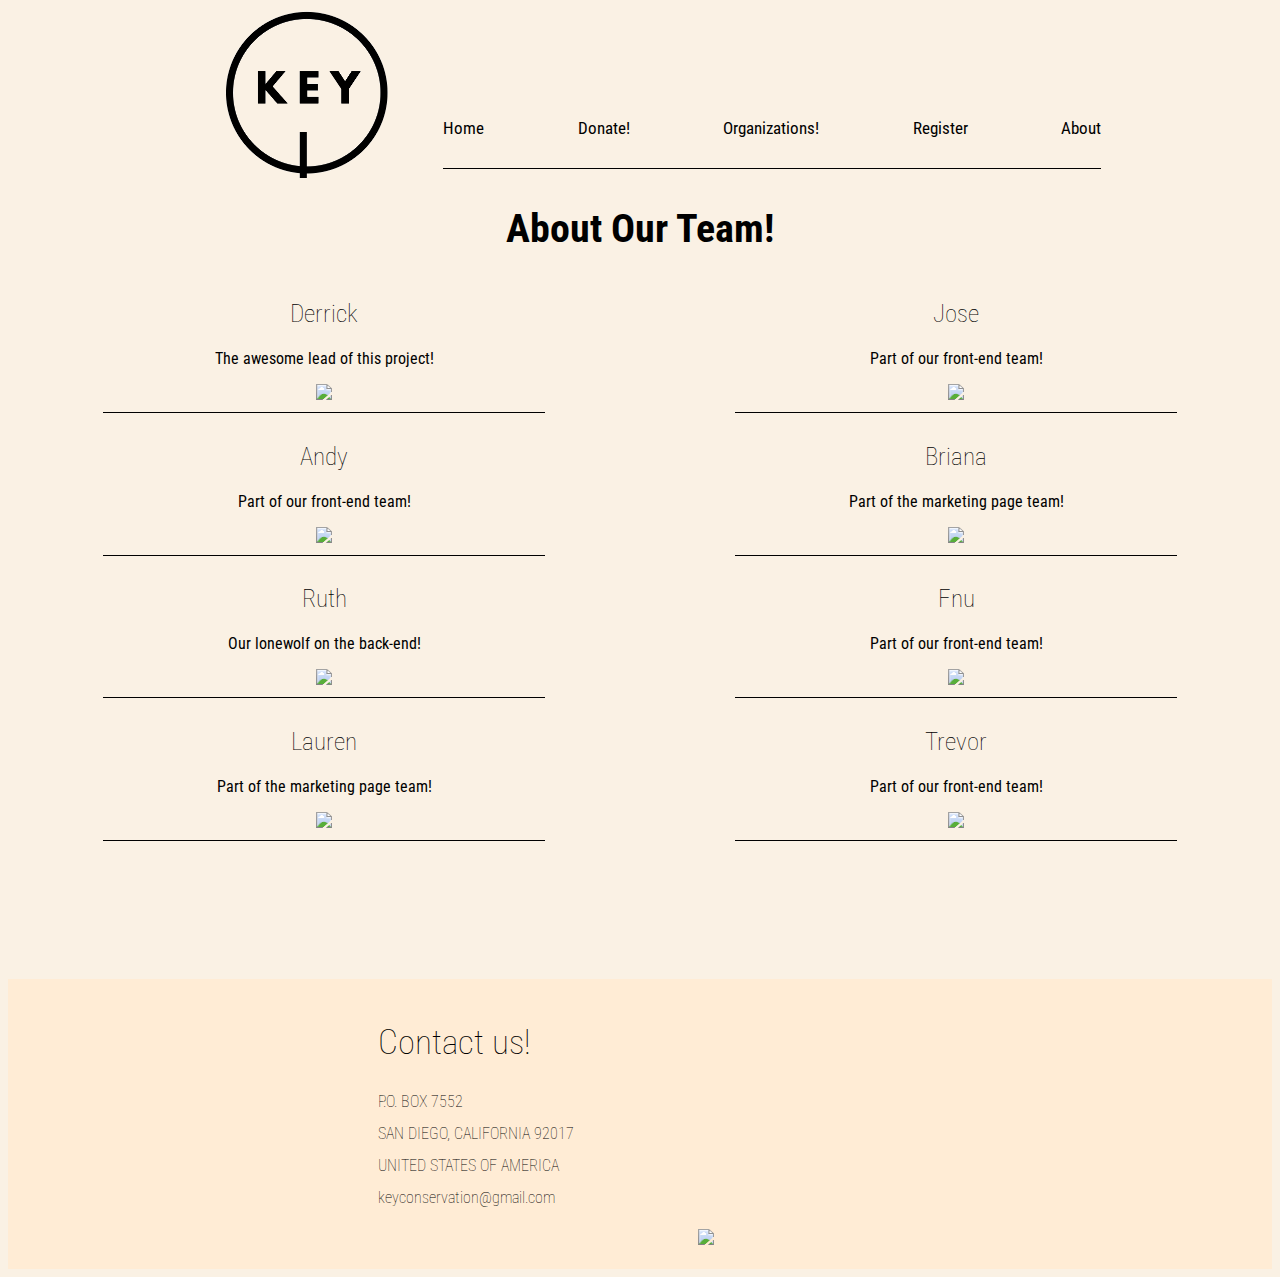
==== about.html @ 1218e14e "finished" ====
<!DOCTYPE html>

<html lang="en">

<head>

    <meta name="viewport" content="width=device-width, initial-scale=1">
    <meta charset="utf-8">
    <link href="https://fonts.googleapis.com/css?family=Bangers|Titillium+Web" rel="stylesheet" />
    <link rel="stylesheet" href="css/index.css" />

    <link rel="apple-touch-icon" sizes="180x180" href="/Bw1/marketing-page/img/key" />
    <link rel="icon" type="image/png" sizes="32x32" href="/Bw1/marketing-page/img/key" />
    <link rel="icon" type="image/png" sizes="16x16" href="/Bw1/marketing-page/img/key" />
    <link href="https://fonts.googleapis.com/css?family=Roboto+Condensed|Source+Sans+Pro&display=swap"
        rel="stylesheet" />
</head>

<body>

    <section class="topPage">
        <img src="img/key" />

        <nav>
            <a href="index.html">Home</a>
            <a href>Donate!</a>
            <a href>Organizations!</a>
            <a href>Register</a>
            <a href="about.html">About</a>
            <hr />
        </nav>
    </section>

    <div class="aboutTitle">
        <h1>About Our Team!</h1>
    </div>
    <section class="aboutUs">

        <section class="Derrick">
            <div class="nameAbout">
                <h2>Derrick</h2>
                <p>The awesome lead of this project!</p>
            </div>
            <div class="imageAbout">
                <img src="https://ca.slack-edge.com/T4JUEB3ME-U9SQJFTE3-b0c9c3dd7fe5-512">
            </div>
            <hr>
        </section>

        <section class="Jose">
            <div class="nameAbout">
                <h2>Jose</h2>
                <p>Part of our front-end team!</p>
            </div>
            <div class="imageAbout">
                <img src="https://ca.slack-edge.com/T4JUEB3ME-UJU0U1YCR-6c13efc5d241-512">
            </div>
            <hr>
        </section>

        <section class="Andy">
            <div class="nameAbout">
                <h2>Andy</h2>
                <p>Part of our front-end team!</p>
            </div>
            <div class="imageAbout">
                <img src="https://ca.slack-edge.com/T4JUEB3ME-UGDA0KRNW-fe19aeb70817-512">
            </div>
            <hr>
        </section>

        <section class="me">
            <div class="nameAbout">
                <h2>Briana</h2>
                <p>Part of the marketing page team!</p>
            </div>
            <div class="imageAbout">
                <img src="https://ca.slack-edge.com/T4JUEB3ME-UQK3V4QAC-deeb0acad0f6-512">
            </div>
            <hr>
        </section>

        <section class="Ruth">
            <div class="nameAbout">
                <h2>Ruth</h2>
                <p>Our lonewolf on the back-end!</p>
            </div>
            <div class="imageAbout">
                <img src="https://ca.slack-edge.com/T4JUEB3ME-UJHSD2W8G-2f95376a6205-512">
            </div>
            <hr>
        </section>

        <section class="Fnu">
            <div class="nameAbout">
                <h2>Fnu</h2>
                <p>Part of our front-end team!</p>
            </div>
            <div class="imageAbout">
                <img src="https://ca.slack-edge.com/T4JUEB3ME-UNJSNJV16-a2894fe0ade8-512">
            </div>
            <hr>
        </section>

        <section class="Lauren">
            <div class="nameAbout">
                <h2>Lauren</h2>
                <p>Part of the marketing page team!</p>
            </div>
            <div class="imageAbout">
                <img id="lauren" src="/Bw1/marketing-page/img/undraw_pet_adoption_2qkw (1).svg">
            </div>
            <hr>
        </section>

        <section class="Trevor">
            <div class="nameAbout">
                <h2>Trevor</h2>
                <p>Part of our front-end team!</p>
            </div>
            <div class="imageAbout">
                <img src="https://ca.slack-edge.com/T4JUEB3ME-UNLNEH5PZ-79f89efc8e9d-512">
            </div>
            <hr>
        </section>

    </section>
    <footer>
        <!-- <hr> -->
        <h1>Contact us!</h1>
        <ul style="list-style-type:none;">
            <li>P.O. BOX 7552</li>
            <li>SAN DIEGO, CALIFORNIA 92017</li>
            <li>UNITED STATES OF AMERICA</li>
            <li>keyconservation@gmail.com</li>
        </ul>
        <img src="/Bw1/marketing-page/img/undraw_pet_adoption_2qkw (1).svg" />
    </footer>

</body>

</html>
---- css/index.css ----
.topPage {
  display: flex;
}
@media screen and (max-width: 667px) {
  .topPage {
    display: flex;
    justify-content: center;
    flex-direction: column;
    margin-left: 5px;
  }
}
.topPage img {
  width: 170px;
  margin-left: 215px;
}
@media screen and (max-width: 667px) {
  .topPage img {
    width: 100px;
    height: 100px;
    display: flex;
    margin-left: 153px;
    flex-direction: column;
  }
}
.topPage nav {
  margin-top: 110px;
  word-break: break-all;
  word-spacing: 7vw;
  margin-left: 50px;
}
@media screen and (max-width: 667px) {
  .topPage nav {
    margin-top: 20px;
    margin-left: 0;
  }
}
.topPage nav a {
  font-size: 17px;
  text-decoration: none;
  color: black;
}
@media screen and (max-width: 667px) {
  .topPage nav a {
    width: 100vw;
    margin-bottom: 5px;
    display: flex;
    flex-direction: column;
    border-radius: 0;
    text-align: center;
    padding: 15px;
  }
}
.topPage nav a:hover {
  border-bottom: 1px solid #5b9e5f;
}
@media screen and (max-width: 667px) {
  .topPage nav a:hover {
    border-bottom: 0;
  }
}
.topPage nav hr {
  height: 1px;
  background-color: black;
  border: none;
  margin-top: 30px;
  width: 100%;
}
.mission {
  background: url(/Bw1/marketing-page/img/tiger.jpg) no-repeat;
  margin-left: 225px;
  background-size: 915px;
}
@media screen and (max-width: 667px) {
  .mission {
    background-size: 110%;
    width: 100%;
    margin-left: 0;
  }
}
.mission h1 {
  text-align: center;
  margin-right: 190px;
  font-family: 'Roboto Condensed', sans-serif;
  font-size: 40px;
  color: white;
  padding-top: 60px;
}
@media screen and (max-width: 667px) {
  .mission h1 {
    font-size: 15px;
    margin-right: 0;
    margin-top: -40px;
  }
}
.mission p {
  text-align: center;
  margin-right: 190px;
  font-family: 'Roboto Condensed', sans-serif;
  font-size: 14px;
  color: white;
  padding-bottom: 150px;
}
@media screen and (max-width: 667px) {
  .mission p {
    font-size: 12px;
    margin: 0;
    padding-bottom: 100px;
  }
}
.topMid {
  /*"Forgot password" text */
}
@media screen and (max-width: 667px) {
  .topMid {
    display: flex;
    flex-wrap: wrap;
    margin-top: -50px;
  }
}
.topMid form {
  border-radius: 5px;
  background-color: white;
  width: 20%;
  margin-left: 222px;
  margin-top: -50px;
}
@media screen and (max-width: 667px) {
  .topMid form {
    margin: 0;
    width: 100%;
    height: 50%;
  }
}
.topMid input[type=text],
.topMid input[type=password] {
  width: 100%;
  font-family: 'Roboto Condensed', sans-serif;
  padding: 12px 20px;
  margin: 8px 0;
  display: inline-block;
  border: 1px solid #ccc;
  border-radius: 5px;
  box-sizing: border-box;
}
@media screen and (max-width: 667px) {
  .topMid input[type=text],
  .topMid input[type=password] {
    width: 100%;
    font-family: 'Roboto Condensed', sans-serif;
    font-size: 10px;
    padding: 12px 20px;
    margin: 8px 0;
    display: block;
    border: 1px solid #ccc;
    border-radius: 5px;
    box-sizing: border-box;
  }
}
.topMid button {
  background-color: #5b9e5f;
  color: white;
  padding: 14px 20px;
  margin: 8px 0;
  border: none;
  border-radius: 5px;
  cursor: pointer;
  width: 100%;
}
@media screen and (max-width: 667px) {
  .topMid button {
    background-color: #5b9e5f;
    color: white;
    padding: 7px 10px;
    font-size: 10px;
    margin: 8px 0;
    border: none;
    border-radius: 5px;
    cursor: pointer;
    width: 30%;
  }
}
.topMid button:hover {
  opacity: 0.8;
}
.topMid .icon {
  text-align: center;
  margin-top: 8px;
  word-break: break-all;
  word-spacing: 2.5vw;
}
.topMid img.icon {
  width: 5%;
}
.topMid .container {
  padding: 16px;
}
.topMid span.psw {
  align-items: center;
  padding-top: 4px;
  font-size: 13px;
}
@media screen and (max-width: 667px) {
  .topMid span.psw {
    display: block;
    float: none;
  }
}
.topMid {
  display: flex;
}
.panda {
  width: 150px;
  margin-left: 50px;
}
@media screen and (max-width: 667px) {
  .panda {
    margin-left: 15px;
    width: 100px;
    height: 150px;
  }
}
.mam {
  width: 150px;
  margin-left: 50px;
  width: 158px;
}
@media screen and (max-width: 667px) {
  .mam {
    margin-left: 15px;
    width: 100px;
    height: 150px;
  }
}
.turtle {
  width: 150px;
  margin-left: 50px;
}
@media screen and (max-width: 667px) {
  .turtle {
    margin-left: 15px;
    width: 100px;
    height: 150px;
  }
}
.info img {
  margin-top: -46px;
  border-radius: 3px;
}
@media screen and (max-width: 667px) {
  .info img {
    margin-top: 10px;
  }
}
.info p {
  margin-left: 50px;
  line-height: 2;
  font-size: 14px;
}
@media screen and (max-width: 667px) {
  .info p {
    margin: 0;
    text-align: center;
  }
}
.info hr {
  height: 1px;
  background-color: black;
  border: none;
  width: 100%;
  margin-left: 52px;
  margin-top: -3px;
}
@media screen and (max-width: 667px) {
  .info hr {
    margin: 0;
  }
}
.hi-slide {
  position: relative;
  width: 754px;
  height: 292px;
  margin: 0 auto;
  margin-top: 60px;
}
.hi-slide .hi-next,
.hi-slide .hi-prev {
  position: absolute;
  top: 50%;
  width: 40px;
  height: 40px;
  margin-top: -20px;
  border-radius: 50px;
  line-height: 40px;
  text-align: center;
  cursor: pointer;
  background-color: #5b9e5f;
  color: white;
  transition: all 0.6s;
  font-size: 20px;
  font-weight: bold;
}
.hi-slide .hi-next:hover,
.hi-slide .hi-prev:hover {
  opacity: 0.7;
}
.hi-slide .hi-prev {
  left: -60px;
}
.hi-slide .hi-prev::before {
  content: '<';
}
.hi-slide .hi-next {
  right: -60px;
}
.hi-slide .hi-next::before {
  content: '>';
}
.hi-slide ul {
  border-radius: 5px;
  list-style: none;
  position: relative;
  width: 754px;
  height: 292px;
  margin: 0;
  padding: 0;
}
.hi-slide ul li {
  border-radius: 5px;
  overflow: hidden;
  position: absolute;
  z-index: 0;
  left: 377px;
  top: 146px;
  height: 0;
  margin: 0;
  padding: 0;
  background-color: #333;
  cursor: pointer;
}
.hi-slide ul li img {
  border-radius: 5px;
  width: 100%;
  height: 100%;
  background-position: center;
}
#title {
  font-size: 25px;
  text-align: center;
  font-weight: lighter;
  margin-top: 30px;
}
#title .donate {
  text-decoration: none;
  color: blue;
}
footer {
  background-color: #ffecd5;
  width: 100%;
  padding-top: 20px;
  padding-bottom: 20px;
  margin-top: 130px;
}
footer h1 {
  font-size: 35px;
  text-align: left;
  margin-left: 370px;
  font-weight: lighter;
}
@media screen and (max-width: 667px) {
  footer h1 {
    margin-left: 21px;
    text-align: center;
    font-size: 20px;
  }
}
footer ul {
  text-align: left;
  line-height: 2;
  margin-left: 330px;
  font-weight: lighter;
}
@media screen and (max-width: 667px) {
  footer ul {
    text-align: center;
    margin-left: -20px;
  }
}
footer img {
  width: 265px;
  margin-left: 690px;
  margin-top: -990px;
}
@media screen and (max-width: 667px) {
  footer img {
    margin-left: 60px;
    margin-top: 0;
  }
}
.aboutTitle {
  font-size: 20px;
  text-align: center;
}
.aboutUs {
  display: grid;
  grid-template-columns: 1fr 1fr;
  align-content: center;
  text-align: center;
}
.aboutUs .nameAbout .imageAbout {
  display: grid;
}
.aboutUs .imageAbout img {
  width: 25%;
}
.aboutUs h2 {
  font-size: 25px;
  font-weight: lighter;
}
hr {
  height: 1px;
  background-color: black;
  border: none;
  width: 70%;
}
#lauren {
  width: 200px;
}
html {
  scroll-behavior: smooth;
}
body {
  font-family: 'Roboto Condensed', sans-serif;
  background-color: #faf1e4;
  overflow-x: hidden;
}
@media screen and (max-width: 667px) {
  body {
    font-family: 'Roboto Condensed', sans-serif;
    background-color: #faf1e4;
    overflow-x: hidden;
    display: flex;
    flex-direction: column;
    align-items: center;
  }
}
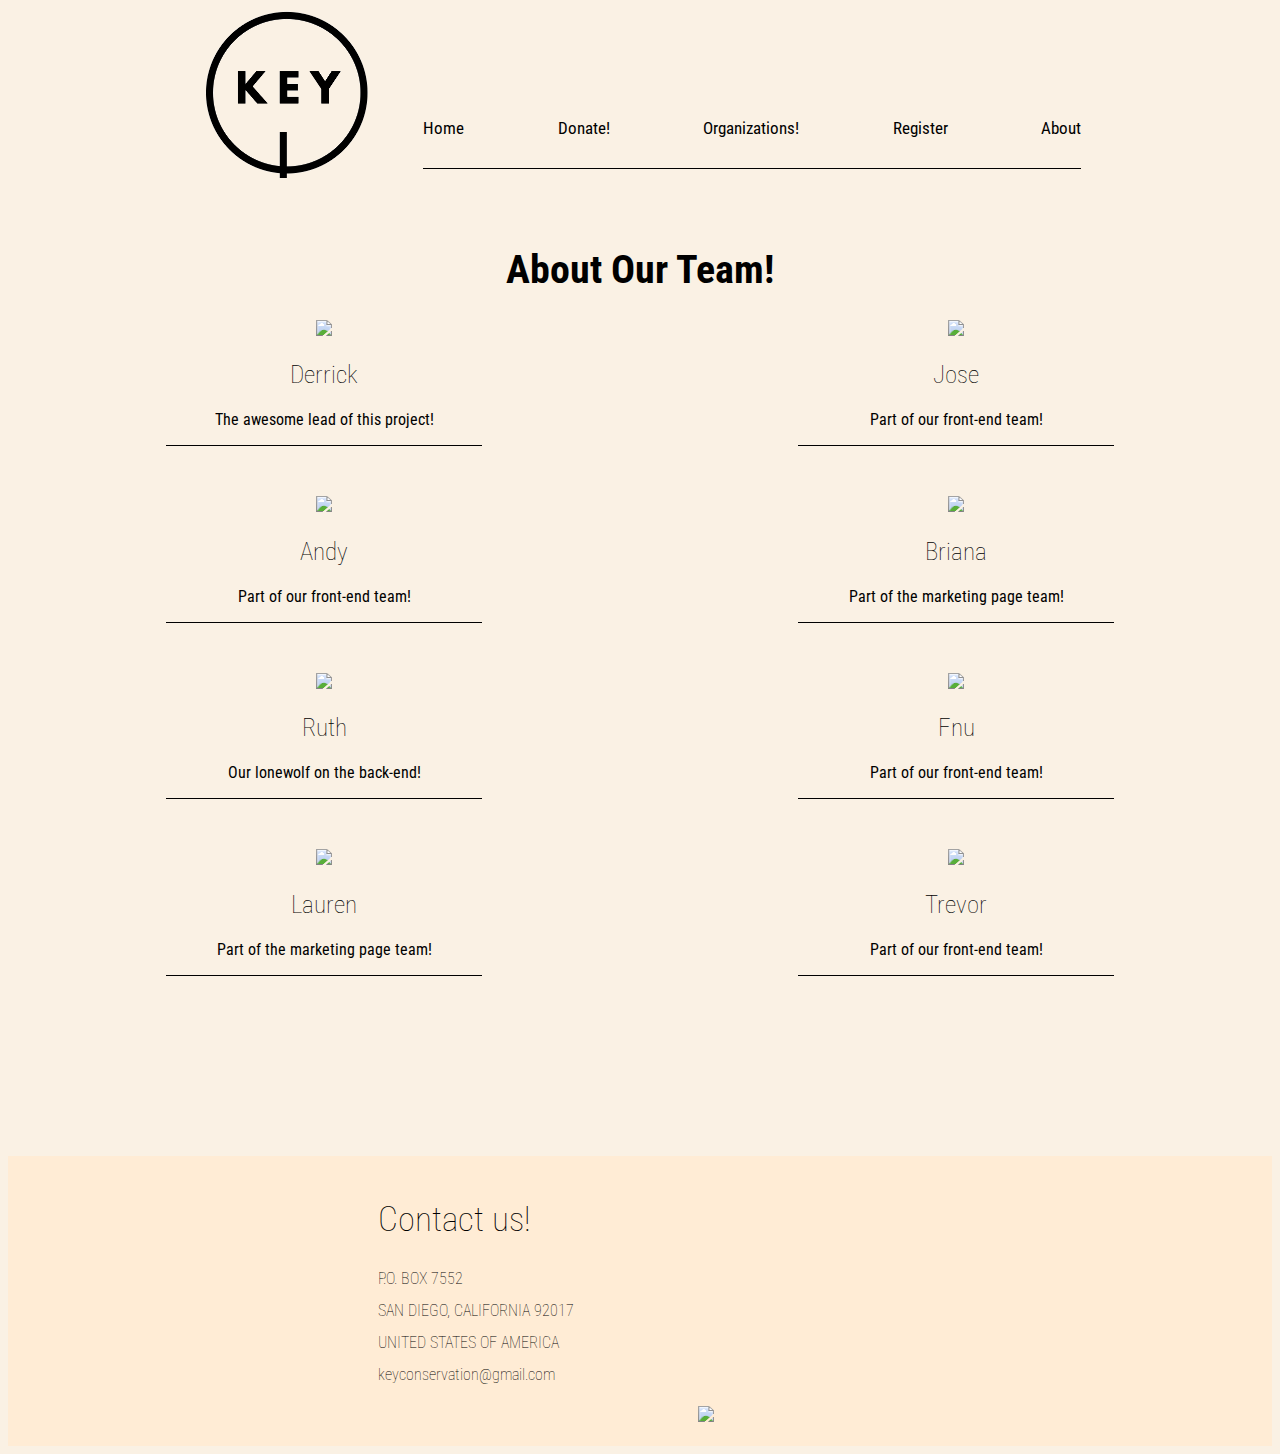
==== commit 59433b6f: "fixed one img" ====
--- a/about.html
+++ b/about.html
@@ -36,91 +36,99 @@
     </div>
     <section class="aboutUs">
 
-        <section class="Derrick">
+        <section class="team">
+            <div class="imageAbout">
+                <img src="https://ca.slack-edge.com/T4JUEB3ME-U9SQJFTE3-b0c9c3dd7fe5-512">
+            </div>
             <div class="nameAbout">
                 <h2>Derrick</h2>
                 <p>The awesome lead of this project!</p>
             </div>
-            <div class="imageAbout">
-                <img src="https://ca.slack-edge.com/T4JUEB3ME-U9SQJFTE3-b0c9c3dd7fe5-512">
-            </div>
+
             <hr>
         </section>
 
-        <section class="Jose">
+        <section class="team">
+            <div class="imageAbout">
+                <img src="https://ca.slack-edge.com/T4JUEB3ME-UJU0U1YCR-6c13efc5d241-512">
+            </div>
             <div class="nameAbout">
                 <h2>Jose</h2>
                 <p>Part of our front-end team!</p>
             </div>
-            <div class="imageAbout">
-                <img src="https://ca.slack-edge.com/T4JUEB3ME-UJU0U1YCR-6c13efc5d241-512">
-            </div>
+
             <hr>
         </section>
 
-        <section class="Andy">
+        <section class="team">
+            <div class="imageAbout">
+                <img src="https://ca.slack-edge.com/T4JUEB3ME-UGDA0KRNW-fe19aeb70817-512">
+            </div>
             <div class="nameAbout">
                 <h2>Andy</h2>
                 <p>Part of our front-end team!</p>
             </div>
-            <div class="imageAbout">
-                <img src="https://ca.slack-edge.com/T4JUEB3ME-UGDA0KRNW-fe19aeb70817-512">
-            </div>
+
             <hr>
         </section>
 
-        <section class="me">
+        <section class="team">
+            <div class="imageAbout">
+                <img src="https://ca.slack-edge.com/T4JUEB3ME-UQK3V4QAC-deeb0acad0f6-512">
+            </div>
             <div class="nameAbout">
                 <h2>Briana</h2>
                 <p>Part of the marketing page team!</p>
             </div>
-            <div class="imageAbout">
-                <img src="https://ca.slack-edge.com/T4JUEB3ME-UQK3V4QAC-deeb0acad0f6-512">
-            </div>
+
             <hr>
         </section>
 
-        <section class="Ruth">
+        <section class="team">
+            <div class="imageAbout">
+                <img src="https://ca.slack-edge.com/T4JUEB3ME-UJHSD2W8G-2f95376a6205-512">
+            </div>
             <div class="nameAbout">
                 <h2>Ruth</h2>
                 <p>Our lonewolf on the back-end!</p>
             </div>
-            <div class="imageAbout">
-                <img src="https://ca.slack-edge.com/T4JUEB3ME-UJHSD2W8G-2f95376a6205-512">
-            </div>
+
             <hr>
         </section>
 
-        <section class="Fnu">
+        <section class="team">
+            <div class="imageAbout">
+                <img src="https://ca.slack-edge.com/T4JUEB3ME-UNJSNJV16-a2894fe0ade8-512">
+            </div>
             <div class="nameAbout">
                 <h2>Fnu</h2>
                 <p>Part of our front-end team!</p>
             </div>
-            <div class="imageAbout">
-                <img src="https://ca.slack-edge.com/T4JUEB3ME-UNJSNJV16-a2894fe0ade8-512">
-            </div>
+
             <hr>
         </section>
 
-        <section class="Lauren">
+        <section class="team">
+            <div class="imageAbout">
+                <img id="lauren" src="/Bw1/marketing-page/img/undraw_pet_adoption_2qkw (1).svg">
+            </div>
             <div class="nameAbout">
                 <h2>Lauren</h2>
                 <p>Part of the marketing page team!</p>
             </div>
-            <div class="imageAbout">
-                <img id="lauren" src="/Bw1/marketing-page/img/undraw_pet_adoption_2qkw (1).svg">
-            </div>
+
             <hr>
         </section>
 
-        <section class="Trevor">
+        <section class="team">
+            <div class="imageAbout">
+                <img src="https://ca.slack-edge.com/T4JUEB3ME-UNLNEH5PZ-79f89efc8e9d-512">
+            </div>
             <div class="nameAbout">
                 <h2>Trevor</h2>
                 <p>Part of our front-end team!</p>
             </div>
-            <div class="imageAbout">
-                <img src="https://ca.slack-edge.com/T4JUEB3ME-UNLNEH5PZ-79f89efc8e9d-512">
-            </div>
+
             <hr>
         </section>
 
--- a/css/index.css
+++ b/css/index.css
@@ -11,7 +11,8 @@
 }
 .topPage img {
   width: 170px;
-  margin-left: 215px;
+  height: 170px;
+  margin-left: 195px;
 }
 @media screen and (max-width: 667px) {
   .topPage img {
@@ -66,9 +67,10 @@
   width: 100%;
 }
 .mission {
-  background: url(/Bw1/marketing-page/img/tiger.jpg) no-repeat;
-  margin-left: 225px;
-  background-size: 915px;
+  background: url(https://images.unsplash.com/photo-1505562626914-1db0937ea292?ixlib=rb-1.2.1&auto=format&fit=crop&w=752&q=80) no-repeat;
+  margin-left: 195px;
+  background-size: 875px;
+  background-position: center left;
 }
 @media screen and (max-width: 667px) {
   .mission {
@@ -98,7 +100,8 @@
   font-family: 'Roboto Condensed', sans-serif;
   font-size: 14px;
   color: white;
-  padding-bottom: 150px;
+  padding-bottom: 80px;
+  margin-bottom: 100px;
 }
 @media screen and (max-width: 667px) {
   .mission p {
@@ -121,7 +124,7 @@
   border-radius: 5px;
   background-color: white;
   width: 20%;
-  margin-left: 222px;
+  margin-left: 195px;
   margin-top: -50px;
 }
 @media screen and (max-width: 667px) {
@@ -194,9 +197,11 @@
 .topMid .container {
   padding: 16px;
 }
-.topMid span.psw {
+.topMid #psw {
+  text-decoration: none;
+  color: blue;
   align-items: center;
-  padding-top: 4px;
+  padding-top: 24px;
   font-size: 13px;
 }
 @media screen and (max-width: 667px) {
@@ -207,62 +212,71 @@
 }
 .topMid {
   display: flex;
-}
-.panda {
+  text-align: center;
+}
+.topMid .panda {
   width: 150px;
   margin-left: 50px;
 }
 @media screen and (max-width: 667px) {
-  .panda {
+  .topMid .panda {
     margin-left: 15px;
-    width: 100px;
-    height: 150px;
-  }
-}
-.mam {
+    width: 50%;
+  }
+}
+.topMid .mam {
   width: 150px;
   margin-left: 50px;
   width: 158px;
 }
 @media screen and (max-width: 667px) {
-  .mam {
+  .topMid .mam {
     margin-left: 15px;
-    width: 100px;
-    height: 150px;
-  }
-}
-.turtle {
+    width: 50%;
+  }
+}
+@media screen and (max-width: 667px) {
+  .topMid .mam {
+    display: none;
+  }
+}
+.topMid .turtle {
   width: 150px;
   margin-left: 50px;
-}
-@media screen and (max-width: 667px) {
-  .turtle {
+  height: 225px;
+}
+@media screen and (max-width: 667px) {
+  .topMid .turtle {
     margin-left: 15px;
-    width: 100px;
-    height: 150px;
-  }
-}
-.info img {
+    width: 50%;
+  }
+}
+@media screen and (max-width: 667px) {
+  .topMid .turtle {
+    display: none;
+  }
+}
+.topMid .info img {
   margin-top: -46px;
   border-radius: 3px;
 }
 @media screen and (max-width: 667px) {
-  .info img {
+  .topMid .info img {
     margin-top: 10px;
   }
 }
-.info p {
+.topMid .info p {
   margin-left: 50px;
   line-height: 2;
   font-size: 14px;
 }
 @media screen and (max-width: 667px) {
-  .info p {
+  .topMid .info p {
     margin: 0;
     text-align: center;
   }
 }
-.info hr {
+.topMid .info hr {
   height: 1px;
   background-color: black;
   border: none;
@@ -271,8 +285,14 @@
   margin-top: -3px;
 }
 @media screen and (max-width: 667px) {
-  .info hr {
+  .topMid .info hr {
     margin: 0;
+    justify-content: center;
+  }
+}
+@media screen and (max-width: 667px) {
+  .hi-slide {
+    width: 20%;
   }
 }
 .hi-slide {
@@ -396,6 +416,14 @@
     margin-top: 0;
   }
 }
+.panda {
+  width: 150px;
+  margin-left: 50px;
+}
+.donate {
+  text-decoration: none;
+  color: blue;
+}
 .aboutTitle {
   font-size: 20px;
   text-align: center;
@@ -420,10 +448,11 @@
   height: 1px;
   background-color: black;
   border: none;
-  width: 70%;
+  width: 50%;
+  margin-bottom: 50px;
 }
 #lauren {
-  width: 200px;
+  width: 180px;
 }
 html {
   scroll-behavior: smooth;
